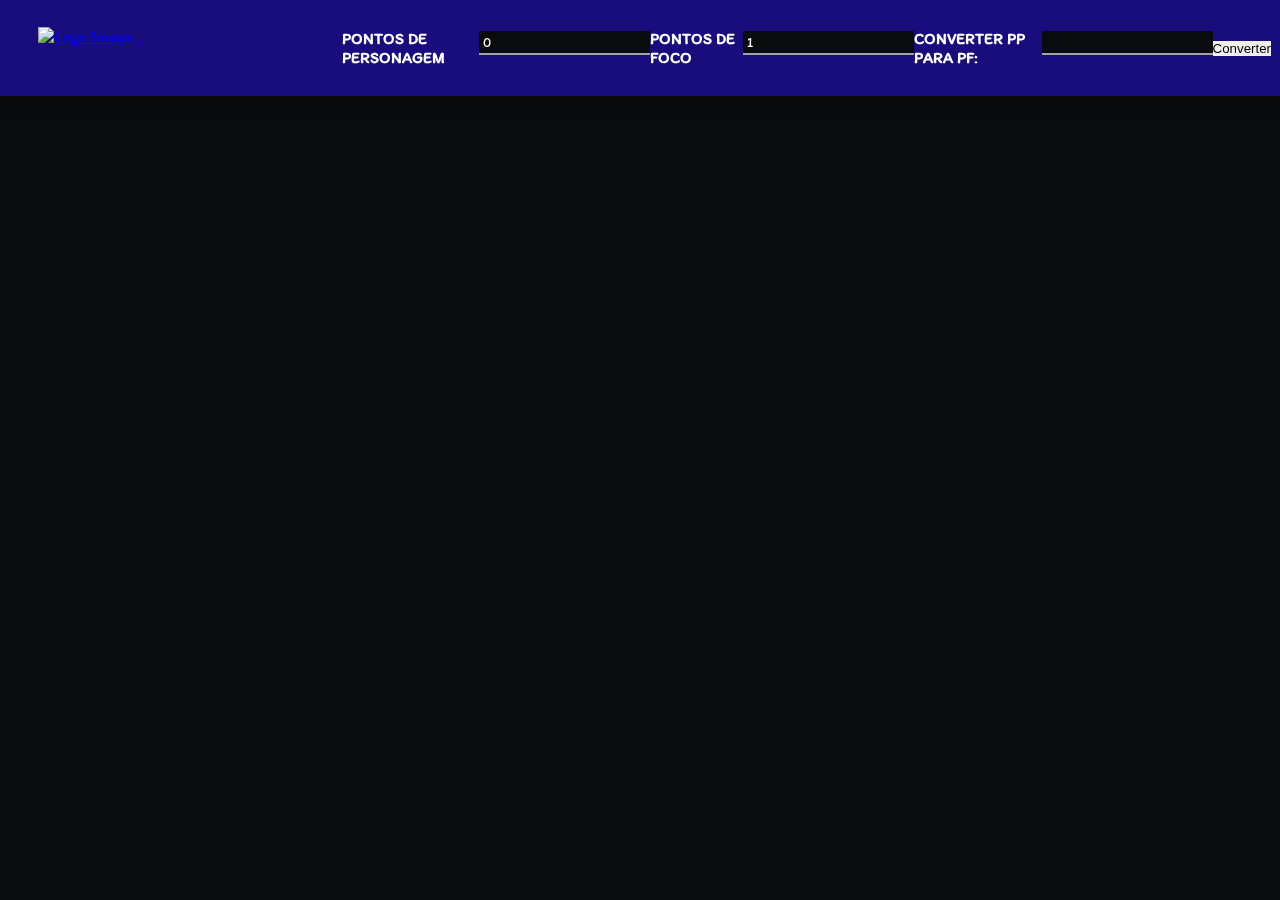
==== SkillTree.html @ 2be1fc34 "Create SkillTree.html" ====
<!DOCTYPE html>
<html lang="pt-br">
  <head>
    <meta charset="UTF-8" />
    <meta name="viewport" content="width=device-width, initial-scale=1.0" />
    <script src="https://ajax.googleapis.com/ajax/libs/jquery/3.5.1/jquery.min.js"></script>
    <link
      rel="stylesheet"
      href="https://cdnjs.cloudflare.com/ajax/libs/font-awesome/4.7.0/css/font-awesome.min.css"
    />

    <link rel="stylesheet" href="styles.css" />

    <title>Uma Alma Carmica</title>
  </head>
  <body>
     <nav>
        <a href="https://reysouza.github.io/Kawakami/">
        <div class="logo">
        <img decoding="async" src="img/Centro.png" alt="Logo Image">
        </div>
        </a>
        <div class="hamburger">
            <div class="bars1"></div>
            <div class="bars2"></div>
            <div class="bars3"></div>
        </div>
        <ul class="nav-links">
            <h4>Pontos de Personagem</h4>
            <input type="text" name="points" id="points" value="" />
            <h4>Pontos de Foco</h4>
            <input type="text" name="focus" id="focus" value="" /> 
 
            <label for="input">Converter PP para PF:</label>
            <input type="number" id="input">
           </div>
          <br>
           <div id="outputDisplay"></div>
           <button onclick="convertNumber()">Converter</button>
           <br><br>
        </ul>
    </nav>

<div id="mySidebar" class="sidebar">
  <br></br>
  <br></br>
  <a href="#" class="closebtn" onclick="toggleNav()">&times;</a>
</div>

<img src="img/SkillTree.png" usemap="#image-map">

<map name="image-map">
    <area target="" alt="A Lenda do descendente de Mara, O corruptor" title="A Lenda do descendente de Mara, O corruptor" href="" coords="2115,979,71" shape="circle" onclick="toggleSidebar(); return false;">
    <area target="" alt="A Verdadeira face do deus secreto" title="A Verdadeira face do deus secreto" href="" coords="2095,1278,82" shape="circle" onclick="toggleSidebar(); return false;"> 
    <area target="" alt="O Guerreiro que luta sob o sol eterno do verão" title="O Guerreiro que luta sob o sol eterno do verão" href="" coords="1850,1536,89" shape="circle" onclick="toggleSidebar(); return false;">
    <area target="" alt="Verão dos deuses da terra" title="Verão dos deuses da terra" href="" coords="1626,1719,67" shape="circle" onclick="toggleSidebar(); return false;">
    <area target="" alt="Verão dos deuses celestiais" title="Verão dos deuses celestiais" href="" coords="2047,1719,82" shape="circle" onclick="toggleSidebar(); return false;">
    <area target="" alt="Prisma solar" title="Prisma solar" href="" coords="1626,2073,60" shape="circle" onclick="toggleSidebar(); return false;">
    <area target="" alt="Terra Desolada" title="Terra Desolada" href="" coords="2061,2080,87" shape="circle" onclick="toggleSidebar(); return false;">
    <area target="" alt="Hyakki Yagyo" title="Hyakki Yagyo" href="" coords="2421,850,82" shape="circle" onclick="toggleSidebar(); return false;">
    <area target="" alt="Maldição Celestial" title="Maldição Celestial" href="" coords="2700,1033,70" shape="circle" onclick="toggleSidebar(); return false;">
    <area target="" alt="Nictofobia" title="Nictofobia" href="" coords="2986,1053,76" shape="circle" onclick="toggleSidebar(); return false;">
    <area target="" alt="Virtude Budista" title="Virtude Budista" href="" coords="2258,639,98" shape="circle" onclick="toggleSidebar(); return false;">
    <area target="" alt="O Caminho dos nove sofrimentos" title="O Caminho dos nove sofrimentos" href="" coords="1904,768,79" shape="circle" onclick="toggleSidebar(); return false;">
    <area target="" alt="Prakrti" title="Prakrti" href="" coords="1809,523,76" shape="circle" onclick="toggleSidebar(); return false;">
    <area target="" alt="Caminho ensanguentado do nirvana" title="Caminho ensanguentado do nirvana" href="" coords="1564,326,74" shape="circle" onclick="toggleSidebar(); return false;">
    <area target="" alt="Caminho violeta do nirvana" title="Caminho violeta do nirvana" href="" coords="2081,292,73" shape="circle" onclick="toggleSidebar(); return false;">
    <area target="" alt="Hana wa Sakuragi, hito wa bushi" title="Hana wa Sakuragi, hito wa bushi" href="" coords="1802,1060,104" shape="circle" onclick="toggleSidebar(); return false;">
    <area target="" alt="O Emissário do Dragão Rei" title="O Emissário do Dragão Rei" href="" coords="1585,1271,82" shape="circle" onclick="toggleSidebar(); return false;">
    <area target="" alt="Caminho da deusa Benzaiten" title="Caminho da deusa Benzaiten" href="" coords="1503,1550,73" shape="circle" onclick="toggleSidebar(); return false;">
    <area target="" alt="kusanagi no tsurugi" title="kusanagi no tsurugi" href="" coords="1231,1753,79" shape="circle" onclick="toggleSidebar(); return false;">
    <area target="" alt="O Guerreiro de Mil Braços" title="O Guerreiro de Mil Braços" href="" coords="1592,829,79" shape="circle" onclick="toggleSidebar(); return false;">
    <area target="" alt="Guerra na terra e no céu" title="Guerra na terra e no céu" href="" coords="1347,1081,78" shape="circle" onclick="toggleSidebar(); return false;">
    <area target="" alt="Naginata-jutsu 2" title="Naginata-jutsu 2" href="" coords="1163,802,87" shape="circle" onclick="toggleSidebar(); return false;">
    <area target="" alt="Meditação Profunda" title="Meditação Profunda" href="" coords="891,822,79" shape="circle" onclick="toggleSidebar(); return false;">
    <area target="" alt="Sinergia Maior" title="Sinergia Maior" href="" coords="993,1115,106" shape="circle" onclick="toggleSidebar(); return false;">
    <area target="" alt="Hecantoncheir Draconico" title="Hecantoncheir Draconico" href="" coords="1149,1318,110" shape="circle" onclick="toggleSidebar(); return false;">
    <area target="" alt="Purificação Youkai" title="Purificação Youkai" href="" coords="884,1359,72" shape="circle" onclick="toggleSidebar(); return false;">
    <area target="" alt="Possessão Draconica" title="Possessão Draconica" href="" coords="667,1128,103" shape="circle" onclick="toggleSidebar(); return false;">
    <area target="" alt="Transformação Menor" title="Transformação Menor" href="" coords="415,1142,87" shape="circle" onclick="toggleSidebar(); return false;">
    <area target="" alt="Saude de Maitreya" title="Saude de Maitreya" href="" coords="2353,156,89" shape="circle" onclick="toggleSidebar(); return false;">
    <area target="" alt="Inteligencia de Mansjuri" title="Inteligencia de Mansjuri" href="" coords="2591,313,78" shape="circle" onclick="toggleSidebar(); return false;">
    <area target="" alt="Força de Vajrapani" title="Força de Vajrapani" href="" coords="2734,530,82" shape="circle" onclick="toggleSidebar(); return false;">
    <area target="" alt="Dextreza de Avalokistevara" title="Dextreza de Avalokistevara" href="" coords="2768,788,79" shape="circle" onclick="toggleSidebar(); return false;">
</map>
    <script src="characterSheet.js"></script>
  </body>
</html>
---- styles.css ----
@import url('https://fonts.googleapis.com/css2?family=Itim&display=swap');

* {
    margin: 0;
    padding: 0;
    border: 0;
}

body {
    background: #0a0b0c;
    color: #fff;
    font-family: 'Itim', sans-serif;
}

/* Style the header with a grey background and some padding */
.header {
  overflow: hidden;
  background-color: #0a0b0c;
  padding: 20px 10px;
}

/* Style the header links */
.header a {
  float: left;
  color: white;
  text-align: center;
  padding: 12px;
  text-decoration: none;
  font-size: 18px;
  line-height: 25px;
  border-radius: 4px;
}

/* Style the logo link (notice that we set the same value of line-height and font-size to prevent the header to increase when the font gets bigger */
.header a.logo {
  font-size: 25px;
  font-weight: bold;
}

/* Change the background color on mouse-over */
.header a:hover {
  background-color: #ddd;
  color: black;
}

/* Style the active/current link*/
.header a.active {
  background-color: #190c7c;
  color: white;
}

/* Float the link section to the right */
.header-right {
  float: right;
}

/* Add media queries for responsiveness - when the screen is 500px wide or less, stack the links on top of each other */
@media screen and (max-width: 500px) {
  .header a {
    float: none;
    display: block;
    text-align: left;
  }
  .header-right {
    float: none;
  }
}

hr {
    border-top: 1px solid #a2a2a2;
    width: 90%;
    margin-left: auto;
    margin-right: auto;
    margin-bottom: 10px;
}

h1 {
    text-align: center;
}

h2 {
    text-align: center;
}

h3 {
    text-align: center;
}

h4 {
    text-align: left;
}

h1.title {
    margin-top: 40px;
    margin-bottom: 30px;
}

h2.grid-title {
    margin-top: 10px;
    margin-bottom: 10px;
}

.container {
    display: grid;
    grid-template-areas: 
        'details details details character'
        'attributes attributes attributes expertise'
        'combat combat combat combat'
        'expertise2 expertise2 expertise2 expertise2';
    grid-gap: 30px;

    margin-left: auto;
    margin-right: auto;
    width: 100%;
}

.border {
    border-radius: 3px;
    border: solid;
    border-width: 0.1px;
    border-color: #576cff;
    box-shadow: 0 0 10px #576cff;
}

.box {
    background: #000;
}

.details { 
    grid-area: details;
    height: auto;
}
.character { 
    grid-area: character;
    width: 420px;
}

.characterHeader {
    display: flex;
    justify-content: space-evenly;
    margin-top: 20px;
}

.characterPhoto {
    border: solid;
    border-width: 2px;
    border-color: #576cff;
    border-radius: 50%;
    box-shadow: 0 0 10px #576cff;
}

.dice {
    height: 80px;
    margin-top: 18px;
}

.attributes { 
    grid-area: attributes;
}

.expertise { 
    grid-area: expertise;
    height: 800px;
} 

.expertise .grid-title {
    flex: 1;
}

.expertise .expertiseHeader {
    display: flex;
    flex-direction: row;
    justify-self: center;
}

.expertise .expertiseHeader button {
    align-self: center;
    width: 25px;
    height: 25px;
    color: #fff;
    font-size: 22px;
    background: #0a0b0c;
    border: 0.1px solid #576cff;
    margin-right: 50px;
    box-shadow: 0 0 10px #;
}

table.expertise {
    display: block;
    margin: 0;
    margin-left: auto;
    margin-right: auto;
    margin-block-end: auto;
    border-collapse: collapse;
    width: 90%;
}

table.expertise tr:first-child {
    border-bottom: 2px solid #a2a2a2;
}

table.expertise tr {
    border-bottom: 0.1px solid #a2a2a2;
}

table.expertise th {
    text-align: center;
    height: 25px;
    width: 10%;
}

table.expertise td {
    text-align: center;
    height: 35px;
    font-size: 12px;
}

table.expertise td input {
    text-align: center;
    width: 65%;
    border-bottom: 0.1px solid #a2a2a2;
}

table.expertise td select {
    font-size: 16px;
}


table.expertise td button {
    color: #fff;
    background: #0a0b0c;
}

.trashcan {
    color:white;
    width: 15px;
    font-size: 17px;
}


.expertise2 { 
    grid-area: expertise2;
    height: 2500px;
}

.expertise2 .grid-title {
    flex: 1;
}

.expertise2 .expertiseHeader {
    display: flex;
    flex-direction: row;
    justify-self: center;
}

.expertise2 .expertise2Header button {
    align-self: center;
    width: 25px;
    height: 25px;
    color: #fff;
    font-size: 22px;
    background: #0a0b0c;
    border: 0.1px solid #576cff;
    margin-right: 50px;
    box-shadow: 0 0 10px #576cff;
}

.expertise2 td:nth-child(2).Sazonal {
   color: #576cff;
    box-shadow: 0 0 10px #576cff;
  }

table.expertise2 {
    display: block;
    margin: 0;
    margin-left: auto;
    margin-right: auto;
    margin-block-end: auto;
    border-collapse: collapse;
    width: 90%;
}

table.expertise2 tr:first-child {
    border-bottom: 2px solid #a2a2a2;
}

table.expertise2 tr {
    border-bottom: 0.1px solid #a2a2a2;
}

table.expertise2 th {
    text-align: center;
    height: 25px;
    width: 10%;
}

table.expertise2 td {
    text-align: center;
    height: 35px;
    font-size: 12px;
}

table.expertise2 td input {
    text-align: center;
    width: 65%;
    border-bottom: 0.1px solid #a2a2a2;
}

table.expertise2 td select {
    font-size: 16px;
}


table.expertise2 td button {
    color: #fff;
    background: #0a0b0c;
}

.trashcan {
    color:white;
    width: 15px;
    font-size: 17px;
}

.combat {
    grid-area: combat;
    height: 400px;
}
.combat .grid-title {
    flex: 1;
}

.combat .combatHeader {
    display: flex;
    flex-direction: row;
    justify-self: center;
}

.combat .combatHeader button {
    align-self: center;
    width: 25px;
    height: 25px;
    color: #fff;
    font-size: 22px;
    background: #0a0b0c;
    border: 0.1px solid #a2a2a2;
    margin-right: 50px;
}

table.weapons {
    display: block;
    margin: 0;
    margin-left: auto;
    margin-right: auto;
    margin-block-end: auto;
    border-collapse: collapse;
    width: 90%;
}

table.weapons tr:first-child {
    border-bottom: 2px solid #a2a2a2;
}

table.weapons tr {
    border-bottom: 0.1px solid #a2a2a2;
}

table.weapons th {
    text-align: center;
    height: 25px;
    width: 10%;
}

table.weapons td {
    text-align: center;
    height: 35px;
}

table.weapons td input {
    text-align: center;
    width: 65%;
    border-bottom: 0.1px solid #a2a2a2;
}

table.weapons td select {
    font-size: 16px;
}


table.weapons td button {
    color: #fff;
    background: #0a0b0c;
}

.trashcan {
    color:white;
    width: 15px;
    font-size: 17px;
}

.inputs {
    display: flex;
    flex-direction: column;

    margin-left: 20px;
    margin-right: 20px;
}

input {
    border: none;
    border-bottom: 2px solid#a2a2a2;

    padding: 3px 4px;
    margin-bottom: 10px;
    background-color: #0a0b0c;
    color: #fff;

    font-family: 'Itim', sans-serif;
}

input:focus {
    outline: none;
}

select {
    border: none;
    border-bottom: 2px solid#a2a2a2;

    padding: 3px 4px;
    margin-bottom: 10px;
    background-color: #0a0b0c;
    color: #fff;

    font-family: 'Itim', sans-serif;
}

select:focus {
    outline: none;
}

/* INICIO BARS */

.bars {
    padding-top: 12px;
}

.bar {
    width: 100%;
    background-color: grey;
    margin-bottom: 10px;
    margin-top: 5px;
    overflow: hidden;
}

.barcount {
    width: 100%;
    margin-left: 10px;
}

.contentSanityBar {
    align-self: end;
    width: 80%;
    background-color: grey;
    margin-bottom: 10px;
    margin-top: 5px;
}
.sanity {
    display: flex;
    justify-content: space-between;
    align-items: end;
}

.sanityDice {
    display: block;
    margin-left: auto;
    margin-right: auto;
    height: 35px;
}

.bars .checkboxs {
    text-align: center;
}

.bars .checkboxs label {
    margin-right: 10px;
}

.lifeBar {
    /* width: 50%; */
    height: 25px;
    background-color: #640101;
    transition: width 2s;
    display: flex;
    align-items: center;
    justify-content: center;
    text-align: center;
}

.sanityBar {
    width: 50%;
    height: 25px;
    background-color: #011b64;
    transition: width 2s;
    display: flex;
    align-items: center;
    justify-content: center;
    text-align: center;
}
.staminaBar {
    width: 50%;
    height: 25px;
    background-color: #01f616;
    transition: width 2s;
    display: flex;
    align-items: center;
    justify-content: center;
    text-align: center;
}
.manaBar {
    width: 50%;
    height: 25px;
    background-color: #b212ad;
    transition: width 2s;
    display: flex;
    align-items: center;
    justify-content: center;
    text-align: center;
}

/* FIM BARS */

.extra {
    display: flex;
    justify-content: space-between;
    align-items: center;
    margin-top: 15px;
    padding: 1px 15px;
}

.extra p {
    text-align: center;
    font-weight: bold;
}

.extra input {
    width: 50%;
    text-align: center;
    font-size: 18px;
    align-self: center;
}

.extra .damage {
    display: flex;
    flex-direction: column;
    width: 100px;
}

.extra .body {
    display: flex;
    flex-direction: column;
    width: 100px;
}

.extra .exposure {
    display: flex;
    flex-direction: column;
    width: 100px;
}

.attributes .attributesList {
    display: flex;
    flex-flow: row wrap;
    justify-content: center;
}

.attributes .attribute {
    display: flex;
    flex-direction: column;
    margin: 10px;
    width: 85px;
}

.attribute img {
    display: block;
    margin-left: auto;
    margin-right: auto;
    height: 35px;
}

.attribute a {
    cursor: pointer;
    -webkit-transition: -webkit-transform .8s ease-in-out;
    transition: transform .8s ease-in-out;
}

.attribute a:hover {
    -webkit-transform: rotate(360deg);
    transform: rotate(360deg);
}
  
.attribute input {
    width: 50%;
    text-align: center;
    font-size: 18px;
    align-self: center;
}

/* The Modal (background) */

.modal {
  display: none;
  position: fixed;
  z-index: 1;
  left: 0;
  top: 0;
  width: 100%;
  height: 100%;
  overflow: auto;
  background-color: rgb(0,0,0);
  background-color: rgb(0 0 0 / 62%);
}

.formModal {
    display: flex;
    flex-direction: column;
    align-items: center;
}

.modal-content {
  background-color: #0a0b0c;
  text-align: center;
  margin: 15% auto;
  padding: 20px;
  border: 1px solid #888;
  width: 20%;
}

.modal-content h2 {
    font-size: 30px;
}

.modal-content p {
    font-size: 25px;
}

.modal-content input {
    font-size: 20px;
    text-align: center;
}

.modal-content input[type=submit] {
    margin-top: 12px;
    margin-bottom: 0px;
    border: 1px solid;
    padding: 1px 20px 1px;
}

.with-input .modal-content {
    width: 40%;
}

.with-input#addWeaponModal .modal-content {
    width: 70%;
}

.modalDice {
    height: 35px;
    -webkit-transition: -webkit-transform .8s ease-in-out;
    transition: transform .8s ease-in-out;
}

@media only screen and (min-width: 1000px) {
    .container {
        width: 65%;
    }
}

@media only screen and (min-width: 1342px) {
    .container {
        width: 62%;
    }
}

@media only screen and (min-width: 1500px) {
    .container {
        width: 50%;
    }
}

@media only screen and (min-width: 1920px) {
    .container {
        width: 40%;
    }
}

input[type="checkbox"] {
    position: absolute;
    z-index: -1;
    opacity: 0;
}
  
input[type="checkbox"] + label {
    position: relative;
    cursor: pointer;
    padding-left: 20px;
}

input[type="checkbox"] + label:before {
    content: "";
    position: absolute;
    width: 12px;
    height: 12px;
    left: 0;
    bottom: 2px;
    border: solid 0.1px #a2a2a2;
    vertical-align: bottom;
    border-radius: 2px;
}

input[type="checkbox"]:checked + label:after {
    content: "";
    position: absolute;
    left: 4px;
    bottom: 6px;
    width: 4px;
    height: 7px;
    border: solid rgb(255, 255, 255);
    border-width: 0 2px 2px 0;
    transform: rotate(45deg);
}

/* Skill Tree */

nav{
    height: 6rem;
    width: 100vw;
    display: flex;
    position: fixed;
    z-index: 10;
    background-color: #190c7c;
    box-shadow: 0 3px 20px rgba(0,0,0,0.2);
}

/* Styling Logo*/

.logo{
    padding: 3vh 3vw;
    text-align: left;
    width: 20vw;
}

.logo img{
    height: auto;
    width: 4rem;
}

/* Styling Navigation Links*/

.nav-links{
    width: 80vw;
    display: flex;
    padding: 0 0.7vw;
    justify-content: space-evenly;
    align-items: center;
    text-transform: uppercase;
    list-style: none;
    font-weight: 600;
}

.nav-links li a{
    margin: 0 0.7vw;
    text-decoration: none;
    transition: all ease-in-out 350ms;
    padding: 10px;
}

.nav-links li a:hover{
    color:#000;
    background-color: #fff;
    padding: 10px;
    border-radius: 50px;
}

.nav-links li{
    position:relative;
}

.nav-links li a:hover::before{
    width: 80%;
}


/*Buttons Styling*/

.login-button{
    padding: 0.6rem 0.8rem;
    margin-left: 2vw;
    font-size:1rem;
    cursor:pointer;
    background-color: transparent;
    border:1.5px solid #f2f5f7;
    border-radius: 2em;
}

.login-button:hover{
    color:#fff;
    background-color: #266db0;
    border:1.5px solid #266db0;
    transition: all ease-in-out 350ms;
}

/*Navigation Icon Styling*/

.hamburger div{
    width: 30px;
    height: 3px;
    background: #f2f5f7;
    margin: 5px;
    transition: all 0.3s ease;
}

.hamburger{
    display: none;
}


/*Responsive Adding Media Queries*/

@media screen and (max-width: 800px){
    nav{
        position: fixed;
        z-index: 3;
    }
    .hamburger{
        display:block;
        position: absolute;
        cursor: pointer;
        right: 5%;
        top: 50%;
        transform: translate(-5%, -50%);
        z-index: 2;
        transition: all 0.7s ease;
    }
    .nav-links{
        background: #190c7c;
        position: fixed;
        opacity: 1;
        height: 100vh;
        width: 100%;
        flex-direction: column;
        clip-path: circle(50px at 90% -20%);
        -webkit-clip-path: circle(50px at 90% -10%);
        transition: all 1s ease-out;
        pointer-events: none;
    }
    .nav-links.open{
        clip-path: circle(1000px at 90% -10%);
        -webkit-clip-path: circle(1000px at 90% -10%);
        pointer-events: all;
    }
    .nav-links li{
        opacity: 0;
    }
    .nav-links li:nth-child(1){
        transition: all 0.5s ease 0.2s;
    }
    .nav-links li:nth-child(2){
        transition: all 0.5s ease 0.4s;
    }
    .nav-links li:nth-child(3){
        transition: all 0.5s ease 0.6s;
    }
    .nav-links li:nth-child(4){
        transition: all 0.5s ease 0.7s;
    }
    .nav-links li:nth-child(5){
        transition: all 0.5s ease 0.8s;
    }
    .nav-links li:nth-child(6){
        transition: all 0.5s ease 0.9s;
        margin: 0;
    }
    .nav-links li:nth-child(7){
        transition: all 0.5s ease 1s;
        margin: 0;
    }

    li.fade{
        opacity: 1;
    }

    /* Navigation Bar Icon on Click*/

        .toggle .bars1{
            transform: rotate(-45deg) translate(-5px, 6px);
        }

        .toggle .bars2{
            transition: all 0s ease;
            width: 0;
        }

        .toggle .bars3{
            transform: rotate(45deg) translate(-5px, -6px);
        }

}

      .sidebar {
        height: 100%;
        width: 0;
        position: fixed;
        z-index: 1;
        top: 0;
        left: 0;
        background-color: #111;
        overflow-x: hidden;
        transition: 0.5s;
        padding-top: 60px;
      }

      .sidebar a {
        padding: 8px 8px 8px 32px;
        text-decoration: none;
        font-size: 25px;
        color: #818181;
        display: block;
        transition: 0.3s;
      }

      .sidebar a:hover {
        color: #f1f1f1;
      }

      .sidebar .closebtn {
        position: absolute;
        top: 0;
        right: 25px;
        font-size: 36px;
        margin-left: 50px;
      }

      .toggle-btn {
        cursor: pointer;
        position: absolute;
        top: 50%;
        left: 50%;
        transform: translate(-50%, -50%);
      }

      #main {
        transition: margin-left .5s;
        padding: 16px;
      }

      /* On smaller screens, where height is less than 450px, change the style of the sidebar (less padding and a smaller font-size) */
      @media screen and (max-height: 450px) {
        .sidebar {
          padding-top: 15px;
        }
        .sidebar a {
          font-size: 18px;
        }
      }

  /* show the hot spots by default */
  area {
    background-color: rgba(255, 0, 0, 0.5);
    cursor: pointer;
  }

  /* style for hot spot when mouse is over it */
  area:hover {
    background-color: rgba(255, 255, 0, 0.5);
    cursor: pointer;
  }

  /* style for the image map container */
  img[usemap] {
    border: 5px solid gray;
    display: block;
  }
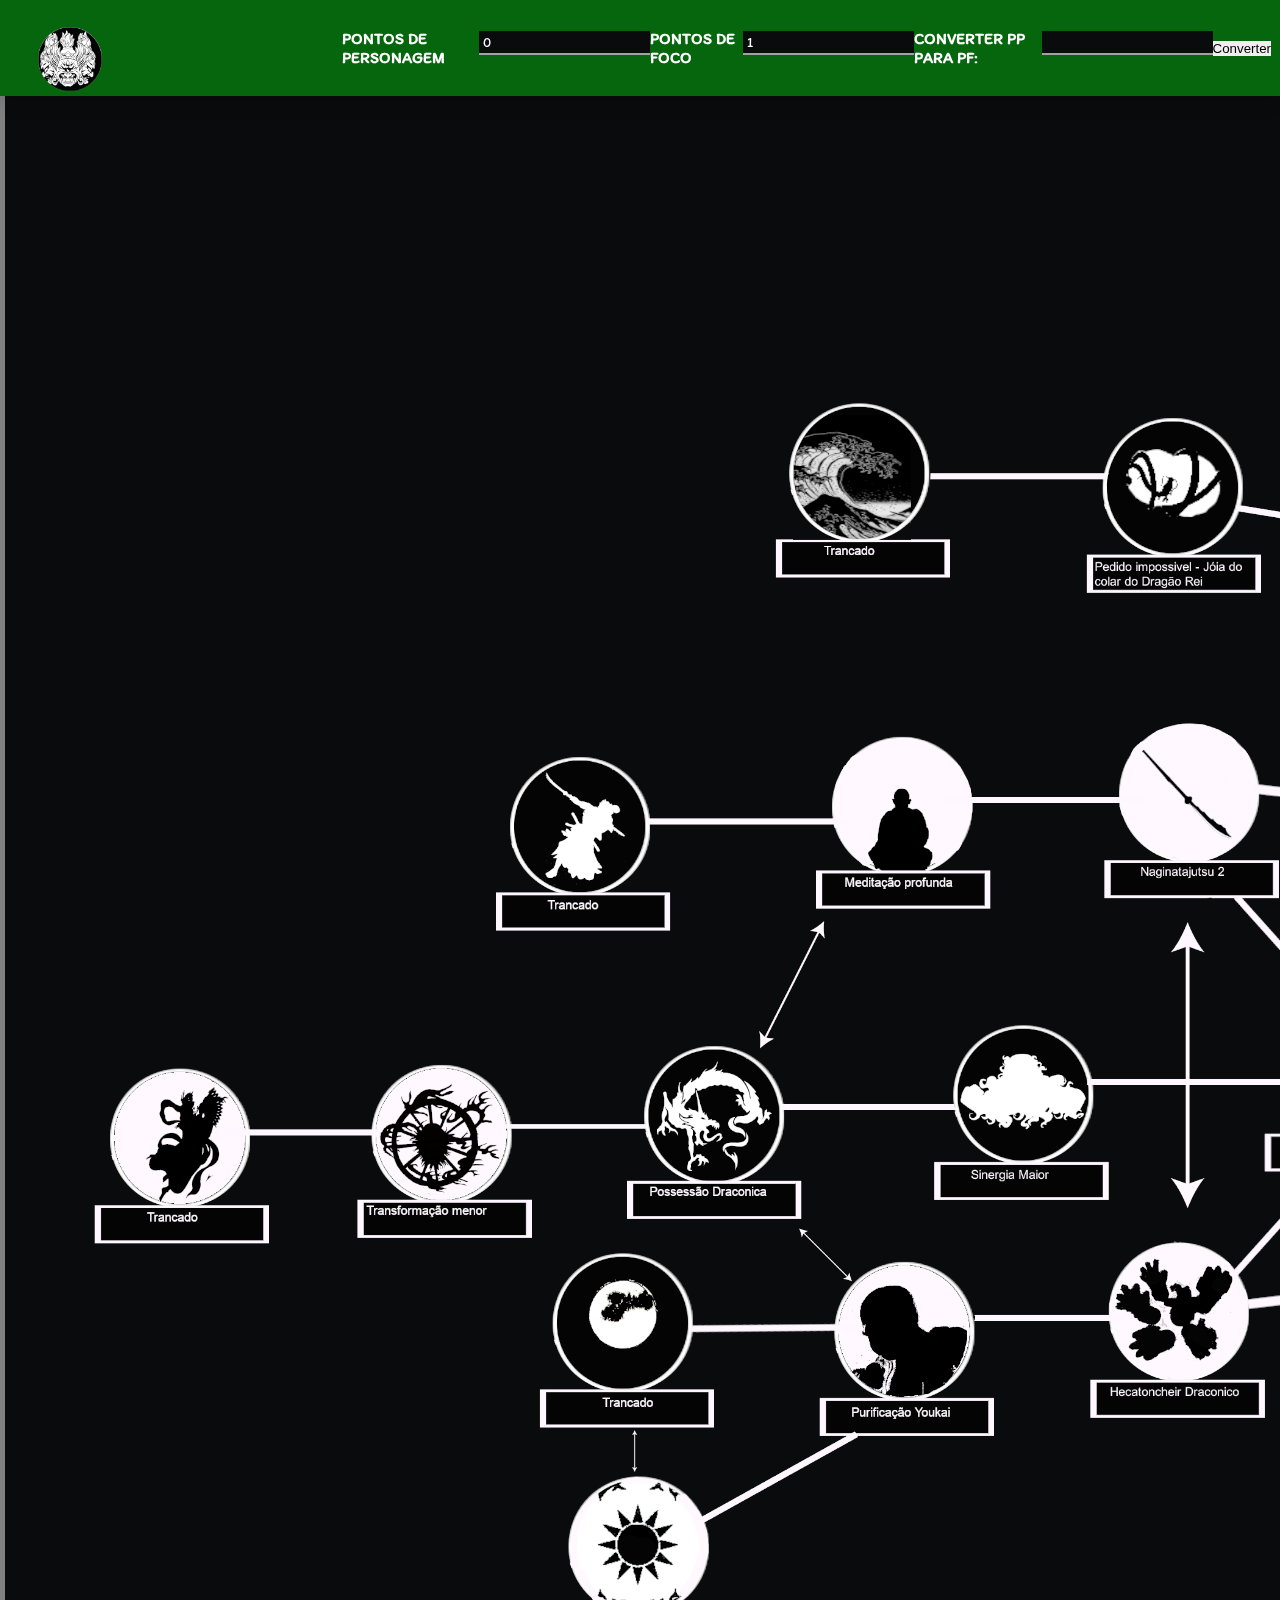
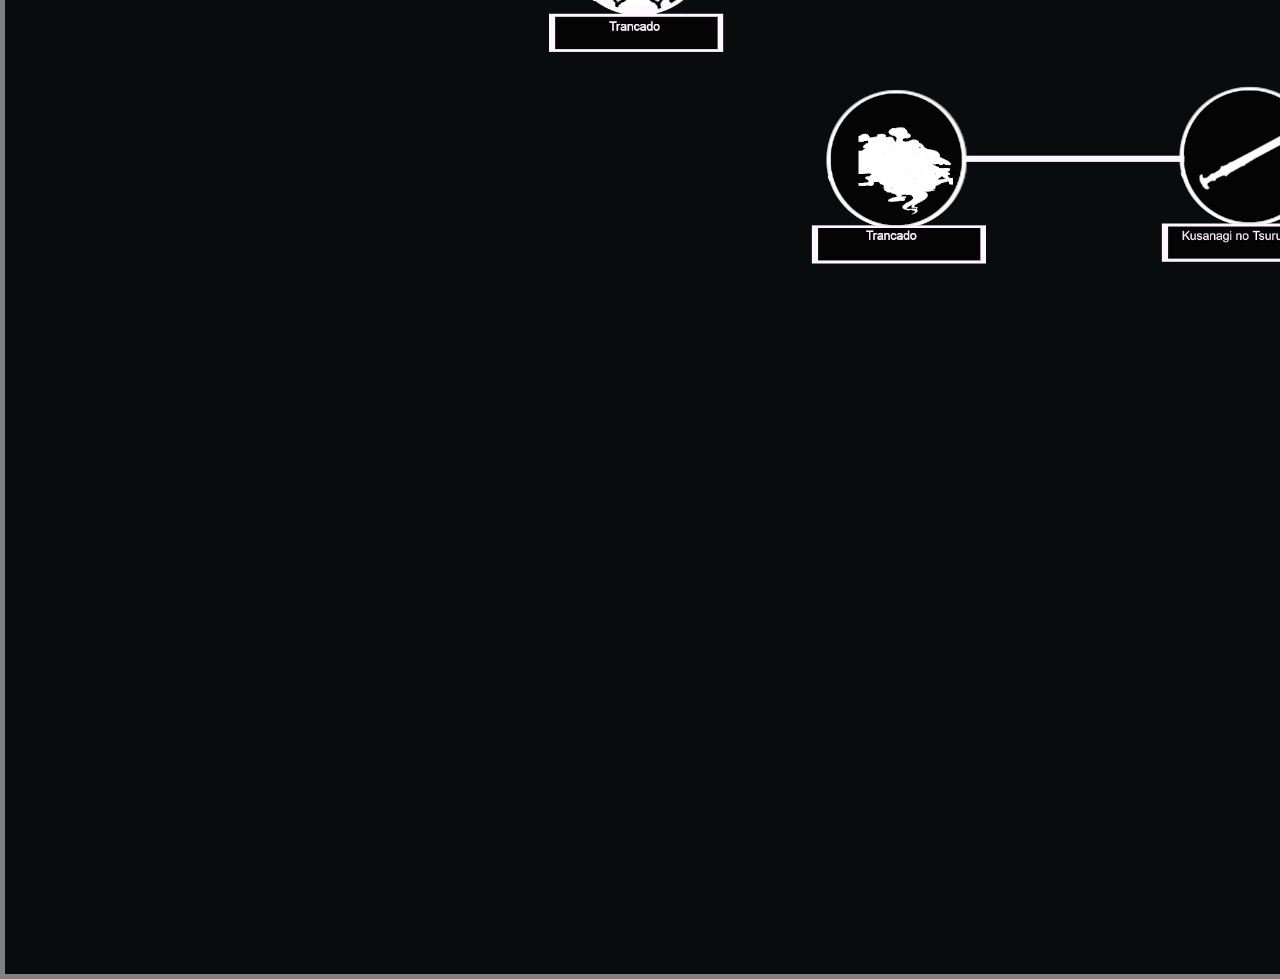
==== commit 3ba0f28b: "Update SkillTree.html" ====
--- a/SkillTree.html
+++ b/SkillTree.html
@@ -15,7 +15,7 @@
   </head>
   <body>
      <nav>
-        <a href="https://reysouza.github.io/Kawakami/">
+        <a href="https://reysouza.github.io/Gensai/">
         <div class="logo">
         <img decoding="async" src="img/Centro.png" alt="Logo Image">
         </div>
--- a/styles.css
+++ b/styles.css
@@ -45,7 +45,7 @@
 
 /* Style the active/current link*/
 .header a.active {
-  background-color: #190c7c;
+  background-color: #05660e;
   color: white;
 }
 
@@ -118,8 +118,8 @@
     border-radius: 3px;
     border: solid;
     border-width: 0.1px;
-    border-color: #576cff;
-    box-shadow: 0 0 10px #576cff;
+    border-color: #05660e;
+    box-shadow: 0 0 10px #4df05c;
 }
 
 .box {
@@ -144,9 +144,9 @@
 .characterPhoto {
     border: solid;
     border-width: 2px;
-    border-color: #576cff;
+    border-color: #4df05c;
     border-radius: 50%;
-    box-shadow: 0 0 10px #576cff;
+    box-shadow: 0 0 10px #4df05c;
 }
 
 .dice {
@@ -180,9 +180,9 @@
     color: #fff;
     font-size: 22px;
     background: #0a0b0c;
-    border: 0.1px solid #576cff;
+    border: 0.1px solid #4df05c;
     margin-right: 50px;
-    box-shadow: 0 0 10px #;
+    box-shadow: 0 0 10px #4df05c;
 }
 
 table.expertise {
@@ -260,14 +260,14 @@
     color: #fff;
     font-size: 22px;
     background: #0a0b0c;
-    border: 0.1px solid #576cff;
+    border: 0.1px solid #4df05c;
     margin-right: 50px;
-    box-shadow: 0 0 10px #576cff;
+    box-shadow: 0 0 10px #4df05c;
 }
 
 .expertise2 td:nth-child(2).Sazonal {
-   color: #576cff;
-    box-shadow: 0 0 10px #576cff;
+   color: #4df05c;
+    box-shadow: 0 0 10px #4df05c;
   }
 
 table.expertise2 {
@@ -737,7 +737,7 @@
     display: flex;
     position: fixed;
     z-index: 10;
-    background-color: #190c7c;
+    background-color: #05660e;
     box-shadow: 0 3px 20px rgba(0,0,0,0.2);
 }
 
@@ -804,8 +804,8 @@
 
 .login-button:hover{
     color:#fff;
-    background-color: #266db0;
-    border:1.5px solid #266db0;
+    background-color: #05660e;
+    border:1.5px solid #05660e;
     transition: all ease-in-out 350ms;
 }
 
@@ -842,7 +842,7 @@
         transition: all 0.7s ease;
     }
     .nav-links{
-        background: #190c7c;
+        background: #05660e;
         position: fixed;
         opacity: 1;
         height: 100vh;
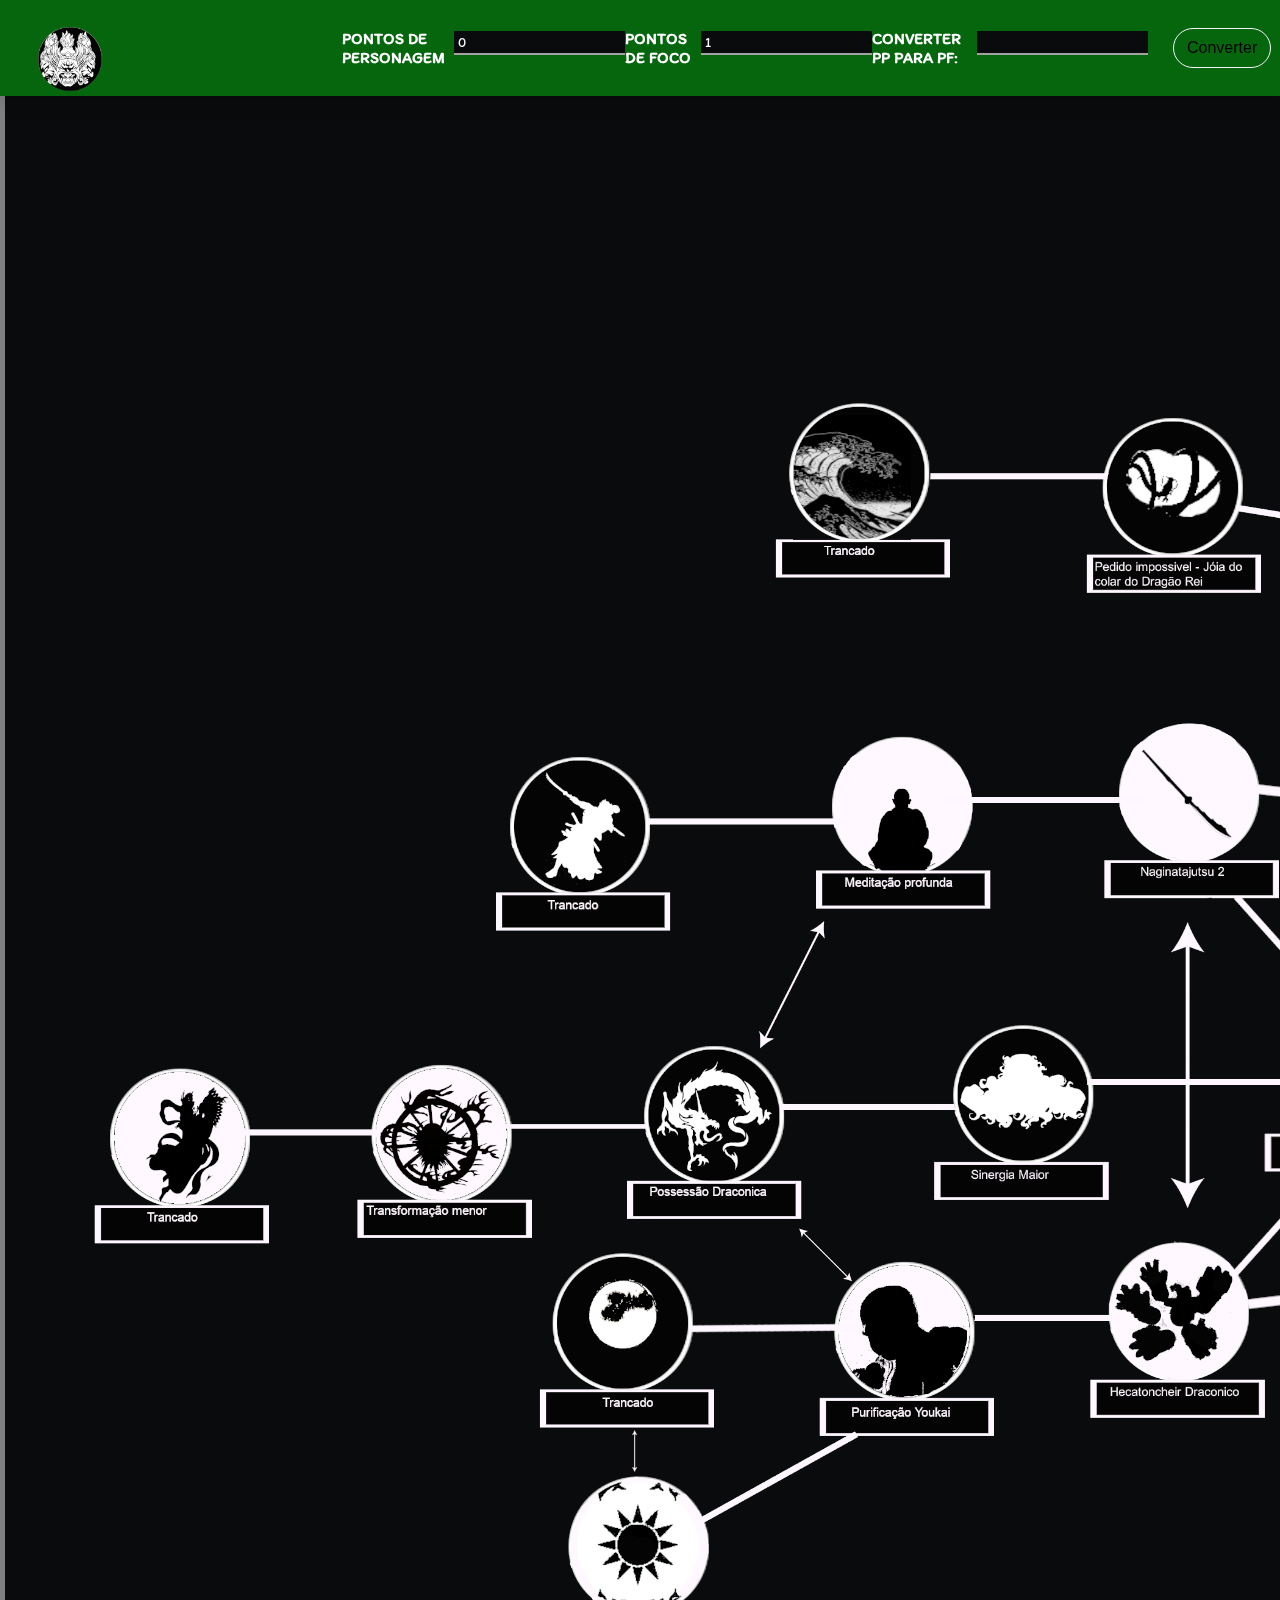
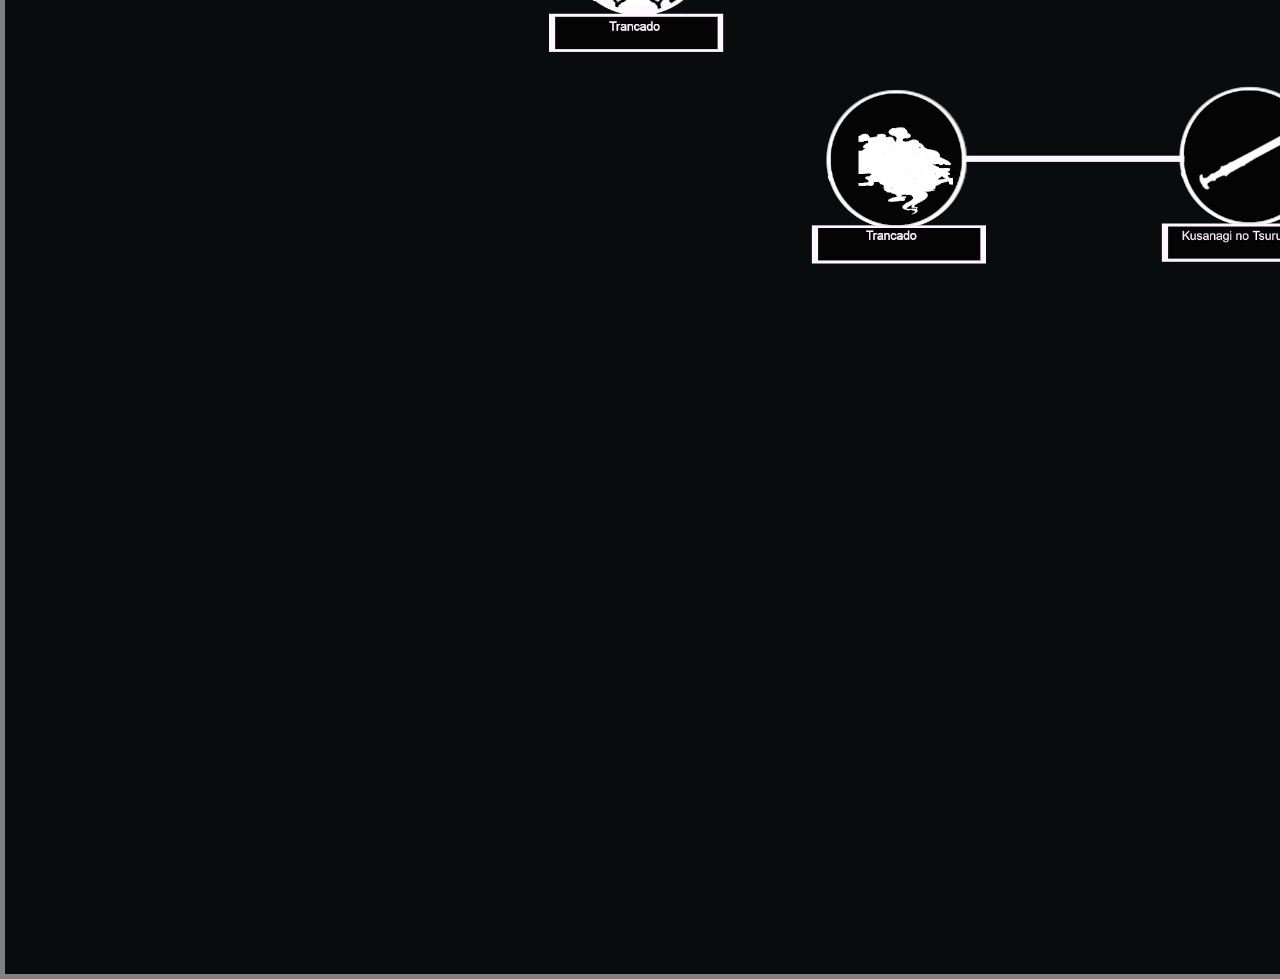
==== commit 7f25129e: "Update SkillTree.html" ====
--- a/SkillTree.html
+++ b/SkillTree.html
@@ -36,7 +36,7 @@
            </div>
           <br>
            <div id="outputDisplay"></div>
-           <button onclick="convertNumber()">Converter</button>
+           <button class="login-button" onclick="convertNumber()">Converter</button>
            <br><br>
         </ul>
     </nav>
@@ -50,6 +50,9 @@
 <img src="img/SkillTree.png" usemap="#image-map">
 
 <map name="image-map">
+      <area target="" alt="Caminho da Deusa Kannon" title="Caminho da Deusa Kannon" href="" coords="1467,566,77" shape="circle" onclick="toggleSidebar(); return false;">
+    <area target="" alt="Pedido Impossivel - Jóia do colar do Dragão-Rei" title="Pedido Impossivel - Jóia do colar do Dragão-Rei" href="" coords="NaN" shape="circle" onclick="toggleSidebar(); return false;">
+    <area target="" alt="Shichiseiken e o pacto secreto" title="Shichiseiken e o pacto secreto" href="" coords="2324,1553,65" shape="circle" onclick="toggleSidebar(); return false;">
     <area target="" alt="A Lenda do descendente de Mara, O corruptor" title="A Lenda do descendente de Mara, O corruptor" href="" coords="2115,979,71" shape="circle" onclick="toggleSidebar(); return false;">
     <area target="" alt="A Verdadeira face do deus secreto" title="A Verdadeira face do deus secreto" href="" coords="2095,1278,82" shape="circle" onclick="toggleSidebar(); return false;"> 
     <area target="" alt="O Guerreiro que luta sob o sol eterno do verão" title="O Guerreiro que luta sob o sol eterno do verão" href="" coords="1850,1536,89" shape="circle" onclick="toggleSidebar(); return false;">
